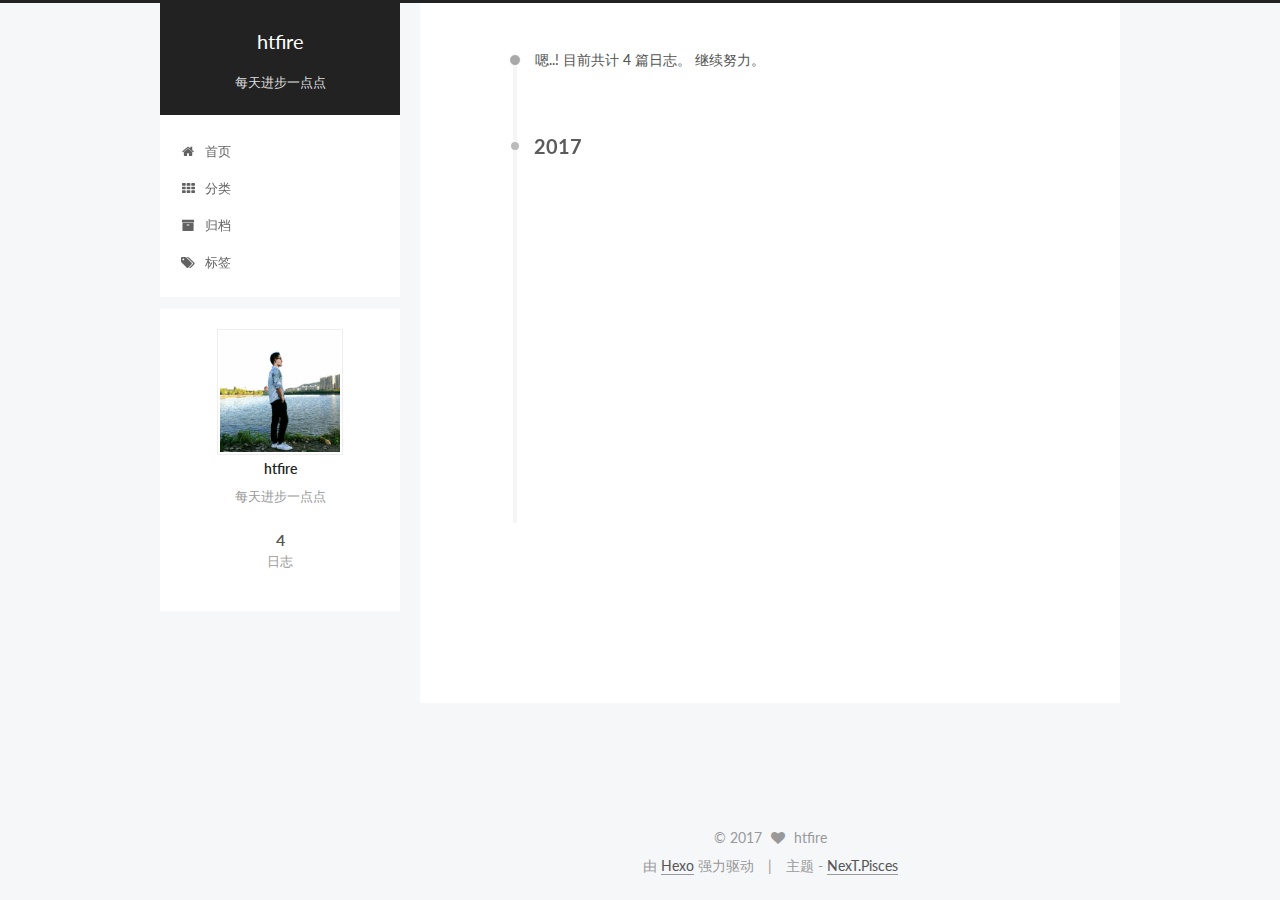
==== archives/index.html @ 4ba1c7fb "Site updated: 2017-11-03 13:14:16" ====
<!DOCTYPE html>



  


<html class="theme-next pisces use-motion" lang="zh-Hans">
<head>
  <meta charset="UTF-8"/>
<meta http-equiv="X-UA-Compatible" content="IE=edge" />
<meta name="viewport" content="width=device-width, initial-scale=1, maximum-scale=1"/>
<meta name="theme-color" content="#222">









<meta http-equiv="Cache-Control" content="no-transform" />
<meta http-equiv="Cache-Control" content="no-siteapp" />















  
  
  <link href="/lib/fancybox/source/jquery.fancybox.css?v=2.1.5" rel="stylesheet" type="text/css" />




  
  
  
  

  
    
    
  

  

  

  

  

  
    
    
    <link href="//fonts.googleapis.com/css?family=Lato:300,300italic,400,400italic,700,700italic&subset=latin,latin-ext" rel="stylesheet" type="text/css">
  






<link href="/lib/font-awesome/css/font-awesome.min.css?v=4.6.2" rel="stylesheet" type="text/css" />

<link href="/css/main.css?v=5.1.2" rel="stylesheet" type="text/css" />


  <meta name="keywords" content="htfire" />








  <link rel="shortcut icon" type="image/x-icon" href="/favicon.ico?v=5.1.2" />






<meta name="description" content="每天进步一点点">
<meta property="og:type" content="website">
<meta property="og:title" content="htfire">
<meta property="og:url" content="http://yoursite.com/archives/index.html">
<meta property="og:site_name" content="htfire">
<meta property="og:description" content="每天进步一点点">
<meta property="og:locale" content="zh-Hans">
<meta name="twitter:card" content="summary">
<meta name="twitter:title" content="htfire">
<meta name="twitter:description" content="每天进步一点点">



<script type="text/javascript" id="hexo.configurations">
  var NexT = window.NexT || {};
  var CONFIG = {
    root: '/',
    scheme: 'Pisces',
    sidebar: {"position":"left","display":"post","offset":12,"offset_float":12,"b2t":false,"scrollpercent":false,"onmobile":false},
    fancybox: true,
    tabs: true,
    motion: true,
    duoshuo: {
      userId: '0',
      author: '博主'
    },
    algolia: {
      applicationID: '',
      apiKey: '',
      indexName: '',
      hits: {"per_page":10},
      labels: {"input_placeholder":"Search for Posts","hits_empty":"We didn't find any results for the search: ${query}","hits_stats":"${hits} results found in ${time} ms"}
    }
  };
</script>



  <link rel="canonical" href="http://yoursite.com/archives/"/>





  <title>归档 | htfire</title>
  














</head>

<body itemscope itemtype="http://schema.org/WebPage" lang="zh-Hans">

  
  
    
  

  <div class="container sidebar-position-left  page-archive  ">
    <div class="headband"></div>

    <header id="header" class="header" itemscope itemtype="http://schema.org/WPHeader">
      <div class="header-inner"><div class="site-brand-wrapper">
  <div class="site-meta ">
    

    <div class="custom-logo-site-title">
      <a href="/"  class="brand" rel="start">
        <span class="logo-line-before"><i></i></span>
        <span class="site-title">htfire</span>
        <span class="logo-line-after"><i></i></span>
      </a>
    </div>
      
        <p class="site-subtitle">每天进步一点点</p>
      
  </div>

  <div class="site-nav-toggle">
    <button>
      <span class="btn-bar"></span>
      <span class="btn-bar"></span>
      <span class="btn-bar"></span>
    </button>
  </div>
</div>

<nav class="site-nav">
  

  
    <ul id="menu" class="menu">
      
        
        <li class="menu-item menu-item-home">
          <a href="/" rel="section">
            
              <i class="menu-item-icon fa fa-fw fa-home"></i> <br />
            
            首页
          </a>
        </li>
      
        
        <li class="menu-item menu-item-categories">
          <a href="/categories/" rel="section">
            
              <i class="menu-item-icon fa fa-fw fa-th"></i> <br />
            
            分类
          </a>
        </li>
      
        
        <li class="menu-item menu-item-archives">
          <a href="/archives/" rel="section">
            
              <i class="menu-item-icon fa fa-fw fa-archive"></i> <br />
            
            归档
          </a>
        </li>
      
        
        <li class="menu-item menu-item-tags">
          <a href="/tags/" rel="section">
            
              <i class="menu-item-icon fa fa-fw fa-tags"></i> <br />
            
            标签
          </a>
        </li>
      

      
    </ul>
  

  
</nav>



 </div>
    </header>

    <main id="main" class="main">
      <div class="main-inner">
        <div class="content-wrap">
          <div id="content" class="content">
            

  
  
  
  <div class="post-block archive">
    <div id="posts" class="posts-collapse">
      <span class="archive-move-on"></span>

      <span class="archive-page-counter">
        
        
        
          
        
        嗯..! 目前共计 4 篇日志。 继续努力。
      </span>

      

        
        
        

        
          
          <div class="collection-title">
            <h2 class="archive-year motion-element" id="archive-year-2017">2017</h2>
          </div>
        
        

        

  <article class="post post-type-normal" itemscope itemtype="http://schema.org/Article">
    <header class="post-header">

      <h2 class="post-title">
        
            <a class="post-title-link" href="/2017/11/03/new/" itemprop="url">
              
                <span itemprop="name">new</span>
              
            </a>
        
      </h2>

      <div class="post-meta">
        <time class="post-time" itemprop="dateCreated"
              datetime="2017-11-03T13:00:42+08:00"
              content="2017-11-03" >
          11-03
        </time>
      </div>

    </header>
  </article>



      

        
        
        

        
        

        

  <article class="post post-type-normal" itemscope itemtype="http://schema.org/Article">
    <header class="post-header">

      <h2 class="post-title">
        
            <a class="post-title-link" href="/2017/10/18/icomoon生成字体图标/" itemprop="url">
              
                <span itemprop="name">icomoon生成字体图标的方法</span>
              
            </a>
        
      </h2>

      <div class="post-meta">
        <time class="post-time" itemprop="dateCreated"
              datetime="2017-10-18T10:57:50+08:00"
              content="2017-10-18" >
          10-18
        </time>
      </div>

    </header>
  </article>



      

        
        
        

        
        

        

  <article class="post post-type-normal" itemscope itemtype="http://schema.org/Article">
    <header class="post-header">

      <h2 class="post-title">
        
            <a class="post-title-link" href="/2017/10/18/js原型&&闭包/" itemprop="url">
              
                <span itemprop="name">JS原型&&闭包</span>
              
            </a>
        
      </h2>

      <div class="post-meta">
        <time class="post-time" itemprop="dateCreated"
              datetime="2017-10-18T10:57:50+08:00"
              content="2017-10-18" >
          10-18
        </time>
      </div>

    </header>
  </article>



      

        
        
        

        
        

        

  <article class="post post-type-normal" itemscope itemtype="http://schema.org/Article">
    <header class="post-header">

      <h2 class="post-title">
        
            <a class="post-title-link" href="/2017/10/18/原生ajax&JSONP/" itemprop="url">
              
                <span itemprop="name">原生ajax & JSONP</span>
              
            </a>
        
      </h2>

      <div class="post-meta">
        <time class="post-time" itemprop="dateCreated"
              datetime="2017-10-18T10:57:50+08:00"
              content="2017-10-18" >
          10-18
        </time>
      </div>

    </header>
  </article>



      

    </div>
  </div>
  
  
  

  



          </div>
          


          

        </div>
        
          
  
  <div class="sidebar-toggle">
    <div class="sidebar-toggle-line-wrap">
      <span class="sidebar-toggle-line sidebar-toggle-line-first"></span>
      <span class="sidebar-toggle-line sidebar-toggle-line-middle"></span>
      <span class="sidebar-toggle-line sidebar-toggle-line-last"></span>
    </div>
  </div>

  <aside id="sidebar" class="sidebar">
    
    <div class="sidebar-inner">

      

      

      <section class="site-overview sidebar-panel sidebar-panel-active">
        <div class="site-author motion-element" itemprop="author" itemscope itemtype="http://schema.org/Person">
          <img class="site-author-image" itemprop="image"
               src="/images/avatar.png"
               alt="htfire" />
          <p class="site-author-name" itemprop="name">htfire</p>
           
              <p class="site-description motion-element" itemprop="description">每天进步一点点</p>
          
        </div>
        <nav class="site-state motion-element">

          
            <div class="site-state-item site-state-posts">
              <a href="/archives/">
                <span class="site-state-item-count">4</span>
                <span class="site-state-item-name">日志</span>
              </a>
            </div>
          

          

          

        </nav>

        

        <div class="links-of-author motion-element">
          
        </div>

        
        

        
        

        


      </section>

      

      

    </div>
  </aside>


        
      </div>
    </main>

    <footer id="footer" class="footer">
      <div class="footer-inner">
        <div class="copyright" >
  
  &copy; 
  <span itemprop="copyrightYear">2017</span>
  <span class="with-love">
    <i class="fa fa-heart"></i>
  </span>
  <span class="author" itemprop="copyrightHolder">htfire</span>
</div>


<div class="powered-by">
  由 <a class="theme-link" href="https://hexo.io">Hexo</a> 强力驱动
</div>

<div class="theme-info">
  主题 -
  <a class="theme-link" href="https://github.com/iissnan/hexo-theme-next">
    NexT.Pisces
  </a>
</div>


        

        
      </div>
    </footer>

    
      <div class="back-to-top">
        <i class="fa fa-arrow-up"></i>
        
      </div>
    

  </div>

  

<script type="text/javascript">
  if (Object.prototype.toString.call(window.Promise) !== '[object Function]') {
    window.Promise = null;
  }
</script>









  












  
  <script type="text/javascript" src="/lib/jquery/index.js?v=2.1.3"></script>

  
  <script type="text/javascript" src="/lib/fastclick/lib/fastclick.min.js?v=1.0.6"></script>

  
  <script type="text/javascript" src="/lib/jquery_lazyload/jquery.lazyload.js?v=1.9.7"></script>

  
  <script type="text/javascript" src="/lib/velocity/velocity.min.js?v=1.2.1"></script>

  
  <script type="text/javascript" src="/lib/velocity/velocity.ui.min.js?v=1.2.1"></script>

  
  <script type="text/javascript" src="/lib/fancybox/source/jquery.fancybox.pack.js?v=2.1.5"></script>


  


  <script type="text/javascript" src="/js/src/utils.js?v=5.1.2"></script>

  <script type="text/javascript" src="/js/src/motion.js?v=5.1.2"></script>



  
  


  <script type="text/javascript" src="/js/src/affix.js?v=5.1.2"></script>

  <script type="text/javascript" src="/js/src/schemes/pisces.js?v=5.1.2"></script>



  
  
    <script type="text/javascript" id="motion.page.archive">
      $('.archive-year').velocity('transition.slideLeftIn');
    </script>
  


  


  <script type="text/javascript" src="/js/src/bootstrap.js?v=5.1.2"></script>



  


  




	





  





  






  





  

  

  

  

  

  

</body>
</html>
---- css/main.css ----
/* normalize.css v3.0.2 | MIT License | git.io/normalize */
html {
  font-family: sans-serif; /* 1 */
  -ms-text-size-adjust: 100%; /* 2 */
  -webkit-text-size-adjust: 100%; /* 2 */
}
body {
  margin: 0;
}
article,
aside,
details,
figcaption,
figure,
footer,
header,
hgroup,
main,
menu,
nav,
section,
summary {
  display: block;
}
audio,
canvas,
progress,
video {
  display: inline-block; /* 1 */
  vertical-align: baseline; /* 2 */
}
audio:not([controls]) {
  display: none;
  height: 0;
}
[hidden],
template {
  display: none;
}
a {
  background-color: transparent;
}
a:active,
a:hover {
  outline: 0;
}
abbr[title] {
  border-bottom: 1px dotted;
}
b,
strong {
  font-weight: bold;
}
dfn {
  font-style: italic;
}
h1 {
  font-size: 2em;
  margin: 0.67em 0;
}
mark {
  background: #ff0;
  color: #000;
}
small {
  font-size: 80%;
}
sub,
sup {
  font-size: 75%;
  line-height: 0;
  position: relative;
  vertical-align: baseline;
}
sup {
  top: -0.5em;
}
sub {
  bottom: -0.25em;
}
img {
  border: 0;
}
svg:not(:root) {
  overflow: hidden;
}
figure {
  margin: 1em 40px;
}
hr {
  -moz-box-sizing: content-box;
  box-sizing: content-box;
  height: 0;
}
pre {
  overflow: auto;
}
code,
kbd,
pre,
samp {
  font-family: monospace, monospace;
  font-size: 1em;
}
button,
input,
optgroup,
select,
textarea {
  color: inherit; /* 1 */
  font: inherit; /* 2 */
  margin: 0; /* 3 */
}
button {
  overflow: visible;
}
button,
select {
  text-transform: none;
}
button,
html input[type="button"],
input[type="reset"],
input[type="submit"] {
  -webkit-appearance: button; /* 2 */
  cursor: pointer; /* 3 */
}
button[disabled],
html input[disabled] {
  cursor: default;
}
button::-moz-focus-inner,
input::-moz-focus-inner {
  border: 0;
  padding: 0;
}
input {
  line-height: normal;
}
input[type="checkbox"],
input[type="radio"] {
  box-sizing: border-box; /* 1 */
  padding: 0; /* 2 */
}
input[type="number"]::-webkit-inner-spin-button,
input[type="number"]::-webkit-outer-spin-button {
  height: auto;
}
input[type="search"] {
  -webkit-appearance: textfield; /* 1 */
  -moz-box-sizing: content-box;
  -webkit-box-sizing: content-box; /* 2 */
  box-sizing: content-box;
}
input[type="search"]::-webkit-search-cancel-button,
input[type="search"]::-webkit-search-decoration {
  -webkit-appearance: none;
}
fieldset {
  border: 1px solid #c0c0c0;
  margin: 0 2px;
  padding: 0.35em 0.625em 0.75em;
}
legend {
  border: 0; /* 1 */
  padding: 0; /* 2 */
}
textarea {
  overflow: auto;
}
optgroup {
  font-weight: bold;
}
table {
  border-collapse: collapse;
  border-spacing: 0;
}
td,
th {
  padding: 0;
}
::selection {
  background: #262a30;
  color: #fff;
}
body {
  position: relative;
  font-family: 'Lato', "PingFang SC", "Microsoft YaHei", sans-serif;
  font-size: 14px;
  line-height: 2;
  color: #555;
  background: #f5f7f9;
}
@media (max-width: 767px) {
  body {
    padding-right: 0 !important;
  }
}
@media (min-width: 768px) and (max-width: 991px) {
  body {
    padding-right: 0 !important;
  }
}
@media (min-width: 1600px) {
  body {
    font-size: 16px;
  }
}
h1,
h2,
h3,
h4,
h5,
h6 {
  margin: 0;
  padding: 0;
  font-weight: bold;
  line-height: 1.5;
  font-family: 'Lato', "PingFang SC", "Microsoft YaHei", sans-serif;
}
h2,
h3,
h4,
h5,
h6 {
  margin: 20px 0 15px;
}
h1 {
  font-size: 22px;
}
@media (max-width: 767px) {
  h1 {
    font-size: 18px;
  }
}
h2 {
  font-size: 20px;
}
@media (max-width: 767px) {
  h2 {
    font-size: 16px;
  }
}
h3 {
  font-size: 18px;
}
@media (max-width: 767px) {
  h3 {
    font-size: 14px;
  }
}
h4 {
  font-size: 16px;
}
@media (max-width: 767px) {
  h4 {
    font-size: 12px;
  }
}
h5 {
  font-size: 14px;
}
@media (max-width: 767px) {
  h5 {
    font-size: 10px;
  }
}
h6 {
  font-size: 12px;
}
@media (max-width: 767px) {
  h6 {
    font-size: 8px;
  }
}
p {
  margin: 0 0 20px 0;
}
a {
  color: #555;
  text-decoration: none;
  border-bottom: 1px solid #999;
  word-wrap: break-word;
}
a:hover {
  color: #222;
  border-bottom-color: #222;
}
blockquote {
  margin: 0;
  padding: 0;
}
img {
  display: block;
  margin: auto;
  max-width: 100%;
  height: auto;
}
hr {
  margin: 40px 0;
  height: 3px;
  border: none;
  background-color: #ddd;
  background-image: repeating-linear-gradient(-45deg, #fff, #fff 4px, transparent 4px, transparent 8px);
}
blockquote {
  padding: 0 15px;
  color: #666;
  border-left: 4px solid #ddd;
}
blockquote cite::before {
  content: "-";
  padding: 0 5px;
}
dt {
  font-weight: 700;
}
dd {
  margin: 0;
  padding: 0;
}
.text-left {
  text-align: left;
}
.text-center {
  text-align: center;
}
.text-right {
  text-align: right;
}
.text-justify {
  text-align: justify;
}
.text-nowrap {
  white-space: nowrap;
}
.text-lowercase {
  text-transform: lowercase;
}
.text-uppercase {
  text-transform: uppercase;
}
.text-capitalize {
  text-transform: capitalize;
}
.center-block {
  display: block;
  margin-left: auto;
  margin-right: auto;
}
.clearfix:before,
.clearfix:after {
  content: " ";
  display: table;
}
.clearfix:after {
  clear: both;
}
.pullquote {
  width: 45%;
}
.pullquote.left {
  float: left;
  margin-left: 5px;
  margin-right: 10px;
}
.pullquote.right {
  float: right;
  margin-left: 10px;
  margin-right: 5px;
}
.affix.affix.affix {
  position: fixed;
}
.translation {
  margin-top: -20px;
  font-size: 14px;
  color: #999;
}
.scrollbar-measure {
  width: 100px;
  height: 100px;
  overflow: scroll;
  position: absolute;
  top: -9999px;
}
.use-motion .motion-element {
  opacity: 0;
}
table {
  margin: 20px 0;
  width: 100%;
  border-collapse: collapse;
  border-spacing: 0;
  border: 1px solid #ddd;
  font-size: 14px;
  table-layout: fixed;
  word-wrap: break-all;
}
table>tbody>tr:nth-of-type(odd) {
  background-color: #f9f9f9;
}
table>tbody>tr:hover {
  background-color: #f5f5f5;
}
caption,
th,
td {
  padding: 8px;
  text-align: left;
  vertical-align: middle;
  font-weight: normal;
}
th,
td {
  border-bottom: 3px solid #ddd;
  border-right: 1px solid #eee;
}
th {
  padding-bottom: 10px;
  font-weight: 700;
}
td {
  border-bottom-width: 1px;
}
html,
body {
  height: 100%;
}
.container {
  position: relative;
  min-height: 100%;
}
.header-inner {
  margin: 0 auto;
  padding: 100px 0 70px;
  width: 700px;
}
@media (min-width: 1600px) {
  .container .header-inner {
    width: 900px;
  }
}
.main {
  padding-bottom: 150px;
}
.main-inner {
  margin: 0 auto;
  width: 700px;
}
@media (min-width: 1600px) {
  .container .main-inner {
    width: 900px;
  }
}
.footer {
  position: absolute;
  left: 0;
  bottom: 0;
  width: 100%;
  min-height: 50px;
}
.footer-inner {
  box-sizing: border-box;
  margin: 20px auto;
  width: 700px;
}
@media (min-width: 1600px) {
  .container .footer-inner {
    width: 900px;
  }
}
pre,
.highlight {
  overflow: auto;
  margin: 20px 0;
  padding: 0;
  font-size: 13px;
  color: #4d4d4c;
  background: #f7f7f7;
  line-height: 1.6;
}
pre,
code {
  font-family: consolas, Menlo, "PingFang SC", "Microsoft YaHei", monospace;
}
code {
  padding: 2px 4px;
  word-wrap: break-word;
  color: #555;
  background: #eee;
  border-radius: 3px;
  font-size: 13px;
}
pre code {
  padding: 0;
  color: #4d4d4c;
  background: none;
  text-shadow: none;
}
.highlight {
  border-radius: 1px;
}
.highlight pre {
  border: none;
  margin: 0;
  padding: 10px 0;
}
.highlight table {
  margin: 0;
  width: auto;
  border: none;
}
.highlight td {
  border: none;
  padding: 0;
}
.highlight figcaption {
  font-size: 1em;
  color: #4d4d4c;
  line-height: 1em;
  margin-bottom: 1em;
}
.highlight figcaption:before,
.highlight figcaption:after {
  content: " ";
  display: table;
}
.highlight figcaption:after {
  clear: both;
}
.highlight figcaption a {
  float: right;
  color: #4d4d4c;
}
.highlight figcaption a:hover {
  border-bottom-color: #4d4d4c;
}
.highlight .gutter pre {
  padding-left: 10px;
  padding-right: 10px;
  color: #869194;
  text-align: right;
  background-color: #eff2f3;
}
.highlight .code pre {
  width: 100%;
  padding-left: 10px;
  padding-right: 10px;
  background-color: #f7f7f7;
}
.highlight .line {
  height: 20px;
}
.gutter {
  -webkit-user-select: none;
  -moz-user-select: none;
  -ms-user-select: none;
  user-select: none;
}
.gist table {
  width: auto;
}
.gist table td {
  border: none;
}
pre .deletion {
  background: #fdd;
}
pre .addition {
  background: #dfd;
}
pre .meta {
  color: #8959a8;
}
pre .comment {
  color: #8e908c;
}
pre .variable,
pre .attribute,
pre .tag,
pre .regexp,
pre .ruby .constant,
pre .xml .tag .title,
pre .xml .pi,
pre .xml .doctype,
pre .html .doctype,
pre .css .id,
pre .css .class,
pre .css .pseudo {
  color: #c82829;
}
pre .number,
pre .preprocessor,
pre .built_in,
pre .literal,
pre .params,
pre .constant,
pre .command {
  color: #f5871f;
}
pre .ruby .class .title,
pre .css .rules .attribute,
pre .string,
pre .value,
pre .inheritance,
pre .header,
pre .ruby .symbol,
pre .xml .cdata,
pre .special,
pre .number,
pre .formula {
  color: #718c00;
}
pre .title,
pre .css .hexcolor {
  color: #3e999f;
}
pre .function,
pre .python .decorator,
pre .python .title,
pre .ruby .function .title,
pre .ruby .title .keyword,
pre .perl .sub,
pre .javascript .title,
pre .coffeescript .title {
  color: #4271ae;
}
pre .keyword,
pre .javascript .function {
  color: #8959a8;
}
.full-image.full-image.full-image {
  border: none;
  max-width: 100%;
  width: auto;
  margin: 20px auto;
}
@media (min-width: 992px) {
  .full-image.full-image.full-image {
    max-width: none;
    width: 118%;
    margin: 0 -9%;
  }
}
.blockquote-center,
.page-home .post-type-quote blockquote,
.page-post-detail .post-type-quote blockquote {
  position: relative;
  margin: 40px 0;
  padding: 0;
  border-left: none;
  text-align: center;
}
.blockquote-center::before,
.page-home .post-type-quote blockquote::before,
.page-post-detail .post-type-quote blockquote::before,
.blockquote-center::after,
.page-home .post-type-quote blockquote::after,
.page-post-detail .post-type-quote blockquote::after {
  position: absolute;
  content: ' ';
  display: block;
  width: 100%;
  height: 24px;
  opacity: 0.2;
  background-repeat: no-repeat;
  background-position: 0 -6px;
  background-size: 22px 22px;
}
.blockquote-center::before,
.page-home .post-type-quote blockquote::before,
.page-post-detail .post-type-quote blockquote::before {
  top: -20px;
  background-image: url("../images/quote-l.svg");
  border-top: 1px solid #ccc;
}
.blockquote-center::after,
.page-home .post-type-quote blockquote::after,
.page-post-detail .post-type-quote blockquote::after {
  bottom: -20px;
  background-image: url("../images/quote-r.svg");
  border-bottom: 1px solid #ccc;
  background-position: 100% 8px;
}
.blockquote-center p,
.page-home .post-type-quote blockquote p,
.page-post-detail .post-type-quote blockquote p,
.blockquote-center div,
.page-home .post-type-quote blockquote div,
.page-post-detail .post-type-quote blockquote div {
  text-align: center;
}
.post .post-body .group-picture img {
  box-sizing: border-box;
  padding: 0 3px;
  border: none;
}
.post .group-picture-row {
  overflow: hidden;
  margin-top: 6px;
}
.post .group-picture-row:first-child {
  margin-top: 0;
}
.post .group-picture-column {
  float: left;
}
.page-post-detail .post-body .group-picture-column {
  float: none;
  margin-top: 10px;
  width: auto !important;
}
.page-post-detail .post-body .group-picture-column img {
  margin: 0 auto;
}
.page-archive .group-picture-container {
  overflow: hidden;
}
.page-archive .group-picture-row {
  float: left;
}
.page-archive .group-picture-row:first-child {
  margin-top: 6px;
}
.page-archive .group-picture-column {
  max-width: 150px;
  max-height: 150px;
}
.post-body .note {
  position: relative;
  padding: 15px;
  margin-bottom: 20px;
  border: 1px solid #eee;
  border-left-width: 5px;
  border-radius: 3px;
}
.post-body .note h2,
.post-body .note h3,
.post-body .note h4,
.post-body .note h5,
.post-body .note h6 {
  margin-top: 0;
  margin-bottom: 0;
  border-bottom: initial;
  padding-top: 0 !important;
}
.post-body .note p:first-child,
.post-body .note ul:first-child,
.post-body .note ol:first-child,
.post-body .note table:first-child,
.post-body .note pre:first-child,
.post-body .note blockquote:first-child {
  margin-top: 0;
}
.post-body .note p:last-child,
.post-body .note ul:last-child,
.post-body .note ol:last-child,
.post-body .note table:last-child,
.post-body .note pre:last-child,
.post-body .note blockquote:last-child {
  margin-bottom: 0;
}
.post-body .note.default {
  border-left-color: #777;
}
.post-body .note.default h2,
.post-body .note.default h3,
.post-body .note.default h4,
.post-body .note.default h5,
.post-body .note.default h6 {
  color: #777;
}
.post-body .note.primary {
  border-left-color: #6f42c1;
}
.post-body .note.primary h2,
.post-body .note.primary h3,
.post-body .note.primary h4,
.post-body .note.primary h5,
.post-body .note.primary h6 {
  color: #6f42c1;
}
.post-body .note.info {
  border-left-color: #428bca;
}
.post-body .note.info h2,
.post-body .note.info h3,
.post-body .note.info h4,
.post-body .note.info h5,
.post-body .note.info h6 {
  color: #428bca;
}
.post-body .note.success {
  border-left-color: #5cb85c;
}
.post-body .note.success h2,
.post-body .note.success h3,
.post-body .note.success h4,
.post-body .note.success h5,
.post-body .note.success h6 {
  color: #5cb85c;
}
.post-body .note.warning {
  border-left-color: #f0ad4e;
}
.post-body .note.warning h2,
.post-body .note.warning h3,
.post-body .note.warning h4,
.post-body .note.warning h5,
.post-body .note.warning h6 {
  color: #f0ad4e;
}
.post-body .note.danger {
  border-left-color: #d9534f;
}
.post-body .note.danger h2,
.post-body .note.danger h3,
.post-body .note.danger h4,
.post-body .note.danger h5,
.post-body .note.danger h6 {
  color: #d9534f;
}
.post-body .label {
  display: inline;
  padding: 0 2px;
  white-space: nowrap;
}
.post-body .label.default {
  background-color: #f0f0f0;
}
.post-body .label.primary {
  background-color: #efe6f7;
}
.post-body .label.info {
  background-color: #e5f2f8;
}
.post-body .label.success {
  background-color: #e7f4e9;
}
.post-body .label.warning {
  background-color: #fcf6e1;
}
.post-body .label.danger {
  background-color: #fae8eb;
}
.post-body .tabs {
  position: relative;
  display: block;
  margin-bottom: 20px;
  padding-top: 10px;
}
.post-body .tabs ul.nav-tabs {
  margin: 0;
  padding: 0;
  display: flex;
  margin-bottom: -1px;
}
@media (max-width: 413px) {
  .post-body .tabs ul.nav-tabs {
    display: block;
    margin-bottom: 5px;
  }
}
.post-body .tabs ul.nav-tabs li.tab {
  list-style-type: none !important;
  margin: 0 0.25em 0 0;
  border-top: 3px solid transparent;
  border-left: 1px solid transparent;
  border-right: 1px solid transparent;
}
@media (max-width: 413px) {
  .post-body .tabs ul.nav-tabs li.tab {
    margin: initial;
    border-top: 1px solid transparent;
    border-left: 3px solid transparent;
    border-right: 1px solid transparent;
    border-bottom: 1px solid transparent;
  }
}
.post-body .tabs ul.nav-tabs li.tab a {
  outline: 0;
  border-bottom: initial;
  display: block;
  line-height: 1.8em;
  padding: 0.25em 0.75em;
  transition-duration: 0.2s;
  transition-timing-function: ease-out;
  transition-delay: 0s;
}
.post-body .tabs ul.nav-tabs li.tab a i {
  width: 1.285714285714286em;
}
.post-body .tabs ul.nav-tabs li.tab.active {
  border-top: 3px solid #fc6423;
  border-left: 1px solid #ddd;
  border-right: 1px solid #ddd;
  background-color: #fff;
}
@media (max-width: 413px) {
  .post-body .tabs ul.nav-tabs li.tab.active {
    border-top: 1px solid #ddd;
    border-left: 3px solid #fc6423;
    border-right: 1px solid #ddd;
    border-bottom: 1px solid #ddd;
  }
}
.post-body .tabs ul.nav-tabs li.tab.active a {
  cursor: default;
  color: #555;
}
.post-body .tabs .tab-content {
  background-color: #fff;
}
.post-body .tabs .tab-content .tab-pane {
  border: 1px solid #ddd;
  padding: 20px 20px 0 20px;
}
.post-body .tabs .tab-content .tab-pane:not(.active) {
  display: none !important;
}
.post-body .tabs .tab-content .tab-pane.active {
  display: block !important;
}
.btn {
  display: inline-block;
  padding: 0 20px;
  font-size: 14px;
  color: #fff;
  background: #222;
  border: 2px solid #555;
  text-decoration: none;
  border-radius: 0;
  transition-property: background-color;
  transition-duration: 0.2s;
  transition-timing-function: ease-in-out;
  transition-delay: 0s;
}
.btn:hover,
.post-button .btn:hover {
  border-color: #222;
  color: #fff;
  background: #222;
}
.btn-bar {
  display: block;
  width: 22px;
  height: 2px;
  background: #555;
  border-radius: 1px;
}
.btn-bar+.btn-bar {
  margin-top: 4px;
}
.pagination {
  margin: 120px 0 40px;
  text-align: center;
  border-top: 1px solid #eee;
}
.page-number-basic,
.pagination .prev,
.pagination .next,
.pagination .page-number,
.pagination .space {
  display: inline-block;
  position: relative;
  top: -1px;
  margin: 0 10px;
  padding: 0 10px;
  line-height: 30px;
}
@media (max-width: 767px) {
  .page-number-basic,
  .pagination .prev,
  .pagination .next,
  .pagination .page-number,
  .pagination .space {
    margin: 0 5px;
  }
}
.pagination .prev,
.pagination .next,
.pagination .page-number {
  border-bottom: 0;
  border-top: 1px solid #eee;
  transition-property: border-color;
  transition-duration: 0.2s;
  transition-timing-function: ease-in-out;
  transition-delay: 0s;
}
.pagination .prev:hover,
.pagination .next:hover,
.pagination .page-number:hover {
  border-top-color: #222;
}
.pagination .space {
  padding: 0;
  margin: 0;
}
.pagination .prev {
  margin-left: 0;
}
.pagination .next {
  margin-right: 0;
}
.pagination .page-number.current {
  color: #fff;
  background: #ccc;
  border-top-color: #ccc;
}
@media (max-width: 767px) {
  .pagination {
    border-top: none;
  }
  .pagination .prev,
  .pagination .next,
  .pagination .page-number {
    margin-bottom: 10px;
    border-top: 0;
    border-bottom: 1px solid #eee;
  }
  .pagination .prev:hover,
  .pagination .next:hover,
  .pagination .page-number:hover {
    border-bottom-color: #222;
  }
}
.comments {
  margin: 60px 20px 0;
}
.tag-cloud {
  text-align: center;
}
.tag-cloud a {
  display: inline-block;
  margin: 10px;
}
.back-to-top {
  box-sizing: border-box;
  position: fixed;
  bottom: -100px;
  right: 30px;
  z-index: 1050;
  padding: 0 6px;
  width: 24px;
  background: #222;
  font-size: 12px;
  opacity: 0.6;
  color: #fff;
  cursor: pointer;
  text-align: center;
  -webkit-transform: translateZ(0);
  transition-property: bottom;
  transition-duration: 0.2s;
  transition-timing-function: ease-in-out;
  transition-delay: 0s;
}
@media (min-width: 768px) and (max-width: 991px) {
  .back-to-top {
    display: none !important;
  }
}
@media (max-width: 767px) {
  .back-to-top {
    display: none !important;
  }
}
.back-to-top.back-to-top-on {
  bottom: 30px;
}
.header {
  background: transparent;
}
.header-inner {
  position: relative;
}
.headband {
  height: 3px;
  background: #222;
}
.site-meta {
  margin: 0;
  text-align: center;
}
@media (max-width: 767px) {
  .site-meta {
    text-align: center;
  }
}
.brand {
  position: relative;
  display: inline-block;
  padding: 0 40px;
  color: #fff;
  background: #222;
  border-bottom: none;
}
.brand:hover {
  color: #fff;
}
.logo {
  display: inline-block;
  margin-right: 5px;
  line-height: 36px;
  vertical-align: top;
}
.site-title {
  display: inline-block;
  vertical-align: top;
  line-height: 36px;
  font-size: 20px;
  font-weight: normal;
  font-family: 'Lato', "PingFang SC", "Microsoft YaHei", sans-serif;
}
.site-subtitle {
  margin-top: 10px;
  font-size: 13px;
  color: #ddd;
}
.use-motion .brand {
  opacity: 0;
}
.use-motion .logo,
.use-motion .site-title,
.use-motion .site-subtitle {
  opacity: 0;
  position: relative;
  top: -10px;
}
.site-nav-toggle {
  display: none;
  position: absolute;
  top: 10px;
  left: 10px;
}
@media (max-width: 767px) {
  .site-nav-toggle {
    display: block;
  }
}
.site-nav-toggle button {
  margin-top: 2px;
  padding: 9px 10px;
  background: transparent;
  border: none;
}
@media (max-width: 767px) {
  .site-nav {
    display: none;
    margin: 0 -10px;
    padding: 0 10px;
    clear: both;
    border-top: 1px solid #ddd;
  }
}
@media (min-width: 768px) and (max-width: 991px) {
  .site-nav {
    display: block !important;
  }
}
@media (min-width: 992px) {
  .site-nav {
    display: block !important;
  }
}
.menu {
  margin-top: 20px;
  padding-left: 0;
  text-align: center;
}
.menu .menu-item {
  display: inline-block;
  margin: 0 10px;
  list-style: none;
}
@media screen and (max-width: 767px) {
  .menu .menu-item {
    margin-top: 10px;
  }
}
.menu .menu-item a {
  display: block;
  font-size: 13px;
  line-height: inherit;
  border-bottom: 1px solid transparent;
  transition-property: border-color;
  transition-duration: 0.2s;
  transition-timing-function: ease-in-out;
  transition-delay: 0s;
}
.menu .menu-item a:hover,
.menu-item-active a {
  border-bottom-color: #222;
}
.menu .menu-item .fa {
  margin-right: 5px;
}
.use-motion .menu-item {
  opacity: 0;
}
.post-body {
  font-family: 'Lato', "PingFang SC", "Microsoft YaHei", sans-serif;
}
@media (max-width: 767px) {
  .post-body {
    word-break: break-word;
  }
}
.post-body .fancybox img {
  display: block !important;
  margin: 0 auto;
  cursor: pointer;
  cursor: zoom-in;
  cursor: -webkit-zoom-in;
}
.post-body .image-caption,
.post-body .figure .caption {
  margin: 10px auto 15px;
  text-align: center;
  font-size: 14px;
  color: #999;
  font-weight: bold;
  line-height: 1;
}
.post-sticky-flag {
  display: inline-block;
  font-size: 16px;
  -ms-transform: rotate(30deg);
  -webkit-transform: rotate(30deg);
  -moz-transform: rotate(30deg);
  -ms-transform: rotate(30deg);
  -o-transform: rotate(30deg);
  transform: rotate(30deg);
}
.posts-expand {
  padding-top: 40px;
}
@media (max-width: 767px) {
  .posts-expand {
    margin: 0 20px;
  }
  .post-body pre {
    padding: 10px;
  }
  .post-body pre .gutter pre {
    padding-right: 10px;
  }
  .post-body .highlight {
    margin-left: 0px;
    margin-right: 0px;
    padding: 0;
  }
  .post-body .highlight .gutter pre {
    padding-right: 10px;
  }
}
@media (min-width: 992px) {
  .posts-expand .post-body {
    text-align: justify;
  }
}
.posts-expand .post-body h2,
.posts-expand .post-body h3,
.posts-expand .post-body h4,
.posts-expand .post-body h5,
.posts-expand .post-body h6 {
  padding-top: 10px;
}
.posts-expand .post-body h2 .header-anchor,
.posts-expand .post-body h3 .header-anchor,
.posts-expand .post-body h4 .header-anchor,
.posts-expand .post-body h5 .header-anchor,
.posts-expand .post-body h6 .header-anchor {
  float: right;
  margin-left: 10px;
  color: #ccc;
  border-bottom-style: none;
  visibility: hidden;
}
.posts-expand .post-body h2 .header-anchor:hover,
.posts-expand .post-body h3 .header-anchor:hover,
.posts-expand .post-body h4 .header-anchor:hover,
.posts-expand .post-body h5 .header-anchor:hover,
.posts-expand .post-body h6 .header-anchor:hover {
  color: inherit;
}
.posts-expand .post-body h2:hover .header-anchor,
.posts-expand .post-body h3:hover .header-anchor,
.posts-expand .post-body h4:hover .header-anchor,
.posts-expand .post-body h5:hover .header-anchor,
.posts-expand .post-body h6:hover .header-anchor {
  visibility: visible;
}
.posts-expand .post-body ul li {
  list-style: circle;
}
.posts-expand .post-body img {
  box-sizing: border-box;
  margin: auto;
  padding: 3px;
  border: 1px solid #ddd;
}
.posts-expand .fancybox img {
  margin: 0 auto;
}
@media (max-width: 767px) {
  .posts-collapse {
    margin: 0 20px;
  }
  .posts-collapse .post-title,
  .posts-collapse .post-meta {
    display: block;
    width: auto;
    text-align: left;
  }
}
.posts-collapse {
  position: relative;
  z-index: 1010;
  margin-left: 55px;
}
.posts-collapse::after {
  content: " ";
  position: absolute;
  top: 20px;
  left: 0;
  margin-left: -2px;
  width: 4px;
  height: 100%;
  background: #f5f5f5;
  z-index: -1;
}
@media (max-width: 767px) {
  .posts-collapse {
    margin: 0 20px;
  }
}
.posts-collapse .collection-title {
  position: relative;
  margin: 60px 0;
}
.posts-collapse .collection-title h1,
.posts-collapse .collection-title h2 {
  margin-left: 20px;
}
.posts-collapse .collection-title small {
  color: #bbb;
  margin-left: 5px;
}
.posts-collapse .collection-title::before {
  content: " ";
  position: absolute;
  left: 0;
  top: 50%;
  margin-left: -4px;
  margin-top: -4px;
  width: 8px;
  height: 8px;
  background: #bbb;
  border-radius: 50%;
}
.posts-collapse .post {
  margin: 30px 0;
}
.posts-collapse .post-header {
  position: relative;
  transition-duration: 0.2s;
  transition-timing-function: ease-in-out;
  transition-delay: 0s;
  transition-property: border;
  border-bottom: 1px dashed #ccc;
}
.posts-collapse .post-header::before {
  content: " ";
  position: absolute;
  left: 0;
  top: 12px;
  width: 6px;
  height: 6px;
  margin-left: -4px;
  background: #bbb;
  border-radius: 50%;
  border: 1px solid #fff;
  transition-duration: 0.2s;
  transition-timing-function: ease-in-out;
  transition-delay: 0s;
  transition-property: background;
}
.posts-collapse .post-header:hover {
  border-bottom-color: #666;
}
.posts-collapse .post-header:hover::before {
  background: #222;
}
.posts-collapse .post-meta {
  position: absolute;
  font-size: 12px;
  left: 20px;
  top: 5px;
}
.posts-collapse .post-comments-count {
  display: none;
}
.posts-collapse .post-title {
  margin-left: 60px;
  font-size: 16px;
  font-weight: normal;
  line-height: inherit;
}
.posts-collapse .post-title::after {
  margin-left: 3px;
  opacity: 0.6;
}
.posts-collapse .post-title a {
  color: #666;
  border-bottom: none;
}
.page-home .post-type-quote .post-header,
.page-post-detail .post-type-quote .post-header,
.page-home .post-type-quote .post-tags,
.page-post-detail .post-type-quote .post-tags {
  display: none;
}
.posts-expand .post-title {
  font-size: 26px;
  text-align: center;
  word-break: break-word;
  font-weight: 400;
}
@media (max-width: 767px) {
  .posts-expand .post-title {
    font-size: 22px;
  }
}
.posts-expand .post-title-link {
  display: inline-block;
  position: relative;
  color: #555;
  border-bottom: none;
  line-height: 1.2;
  vertical-align: top;
}
.posts-expand .post-title-link::before {
  content: "";
  position: absolute;
  width: 100%;
  height: 2px;
  bottom: 0;
  left: 0;
  background-color: #000;
  visibility: hidden;
  -webkit-transform: scaleX(0);
  -moz-transform: scaleX(0);
  -ms-transform: scaleX(0);
  -o-transform: scaleX(0);
  transform: scaleX(0);
  transition-duration: 0.2s;
  transition-timing-function: ease-in-out;
  transition-delay: 0s;
}
.posts-expand .post-title-link:hover::before {
  visibility: visible;
  -webkit-transform: scaleX(1);
  -moz-transform: scaleX(1);
  -ms-transform: scaleX(1);
  -o-transform: scaleX(1);
  transform: scaleX(1);
}
.posts-expand .post-title-link .fa {
  font-size: 16px;
}
.posts-expand .post-meta {
  margin: 3px 0 60px 0;
  color: #999;
  font-family: 'Lato', "PingFang SC", "Microsoft YaHei", sans-serif;
  font-size: 12px;
  text-align: center;
}
.posts-expand .post-meta .post-category-list {
  display: inline-block;
  margin: 0;
  padding: 3px;
}
.posts-expand .post-meta .post-category-list-link {
  color: #999;
}
.posts-expand .post-meta .post-description {
  font-size: 14px;
  margin-top: 2px;
}
.post-wordcount {
  display: inline-block;
}
.post-meta-divider {
  margin: 0 0.5em;
}
.post-meta-item-icon {
  margin-right: 3px;
}
@media (min-width: 768px) and (max-width: 991px) {
  .post-meta-item-icon {
    display: inline-block;
  }
}
@media (max-width: 767px) {
  .post-meta-item-icon {
    display: inline-block;
  }
}
@media (min-width: 768px) and (max-width: 991px) {
  .post-meta-item-text {
    display: none;
  }
}
@media (max-width: 767px) {
  .post-meta-item-text {
    display: none;
  }
}
@media (max-width: 767px) {
  .posts-expand .post-comments-count {
    display: none;
  }
}
.post-button {
  margin-top: 50px;
}
.post-button .btn {
  color: #555;
  font-size: 14px;
  background: #fff;
  border-radius: 2px;
  line-height: 2;
  margin: 0 4px 8px 4px;
}
.post-button .fa-fw {
  width: 1.285714285714286em;
  text-align: left;
}
.posts-expand .post-tags {
  margin-top: 40px;
  text-align: center;
}
.posts-expand .post-tags a {
  display: inline-block;
  margin-right: 10px;
  font-size: 13px;
}
.post-nav {
  display: table;
  margin-top: 15px;
  width: 100%;
  border-top: 1px solid #eee;
}
.post-nav-divider {
  display: table-cell;
  width: 10%;
}
.post-nav-item {
  display: table-cell;
  padding: 10px 0 0 0;
  width: 45%;
  vertical-align: top;
}
.post-nav-item a {
  position: relative;
  display: block;
  line-height: 25px;
  font-size: 14px;
  color: #555;
  border-bottom: none;
}
.post-nav-item a:hover {
  color: #222;
  border-bottom: none;
}
.post-nav-item a:active {
  top: 2px;
}
.post-nav-item .fa {
  position: absolute;
  top: 8px;
  left: 0;
  font-size: 12px;
}
.post-nav-next a {
  padding-left: 15px;
}
.post-nav-prev {
  text-align: right;
}
.post-nav-prev a {
  padding-right: 15px;
}
.post-nav-prev .fa {
  right: 0;
  left: auto;
}
.posts-expand .post-eof {
  display: block;
  margin: 80px auto 60px;
  width: 8%;
  height: 1px;
  background: #ccc;
  text-align: center;
}
.post:last-child .post-eof.post-eof.post-eof {
  display: none;
}
.post-gallery {
  display: table;
  table-layout: fixed;
  width: 100%;
  border-collapse: separate;
}
.post-gallery-row {
  display: table-row;
}
.post-gallery .post-gallery-img {
  display: table-cell;
  text-align: center;
  vertical-align: middle;
  border: none;
}
.post-gallery .post-gallery-img img {
  max-width: 100%;
  max-height: 100%;
  border: none;
}
.fancybox-close,
.fancybox-close:hover {
  border: none;
}
.rtl.post-body p,
.rtl.post-body a,
.rtl.post-body h1,
.rtl.post-body h2,
.rtl.post-body h3,
.rtl.post-body h4,
.rtl.post-body h5,
.rtl.post-body h6,
.rtl.post-body li,
.rtl.post-body ul,
.rtl.post-body ol {
  direction: rtl;
  font-family: UKIJ Ekran;
}
.rtl.post-title {
  font-family: UKIJ Ekran;
}
.sidebar {
  position: fixed;
  right: 0;
  top: 0;
  bottom: 0;
  width: 0;
  z-index: 1040;
  box-shadow: inset 0 2px 6px #000;
  background: #222;
  -webkit-transform: translateZ(0);
}
.sidebar a {
  color: #999;
  border-bottom-color: #555;
}
.sidebar a:hover {
  color: #eee;
}
@media (min-width: 768px) and (max-width: 991px) {
  .sidebar {
    display: none !important;
  }
}
@media (max-width: 767px) {
  .sidebar {
    display: none !important;
  }
}
.sidebar-inner {
  position: relative;
  padding: 20px 10px;
  color: #999;
  text-align: center;
}
.sidebar-toggle {
  position: fixed;
  right: 30px;
  bottom: 45px;
  width: 14px;
  height: 14px;
  padding: 5px;
  background: #222;
  line-height: 0;
  z-index: 1050;
  cursor: pointer;
  -webkit-transform: translateZ(0);
}
@media (min-width: 768px) and (max-width: 991px) {
  .sidebar-toggle {
    display: none !important;
  }
}
@media (max-width: 767px) {
  .sidebar-toggle {
    display: none !important;
  }
}
.sidebar-toggle-line {
  position: relative;
  display: inline-block;
  vertical-align: top;
  height: 2px;
  width: 100%;
  background: #fff;
  margin-top: 3px;
}
.sidebar-toggle-line:first-child {
  margin-top: 0;
}
.site-author-image {
  display: block;
  margin: 0 auto;
  padding: 2px;
  max-width: 120px;
  height: auto;
  border: 1px solid #eee;
}
.site-author-name {
  margin: 0;
  text-align: center;
  color: #222;
  font-weight: 600;
}
.site-description {
  margin-top: 0;
  text-align: center;
  font-size: 13px;
  color: #999;
}
.site-state {
  overflow: hidden;
  line-height: 1.4;
  white-space: nowrap;
  text-align: center;
}
.site-state-item {
  display: inline-block;
  padding: 0 15px;
  border-left: 1px solid #eee;
}
.site-state-item:first-child {
  border-left: none;
}
.site-state-item a {
  border-bottom: none;
}
.site-state-item-count {
  display: block;
  text-align: center;
  color: inherit;
  font-weight: 600;
  font-size: 16px;
}
.site-state-item-name {
  font-size: 13px;
  color: #999;
}
.feed-link {
  margin-top: 20px;
}
.feed-link a {
  display: inline-block;
  padding: 0 15px;
  color: #fc6423;
  border: 1px solid #fc6423;
  border-radius: 4px;
}
.feed-link a i {
  color: #fc6423;
  font-size: 14px;
}
.feed-link a:hover {
  color: #fff;
  background: #fc6423;
}
.feed-link a:hover i {
  color: #fff;
}
.links-of-author {
  margin-top: 20px;
  display: flex;
  flex-wrap: wrap;
  justify-content: center;
}
.links-of-author a {
  display: inline-block;
  vertical-align: middle;
  margin-right: 10px;
  margin-bottom: 10px;
  border-bottom-color: #555;
  font-size: 13px;
}
.links-of-author a:before {
  display: inline-block;
  vertical-align: middle;
  margin-right: 3px;
  content: " ";
  width: 4px;
  height: 4px;
  border-radius: 50%;
  background: #6fff0e;
}
.links-of-blogroll {
  font-size: 13px;
}
.links-of-blogroll-title {
  margin-top: 20px;
  font-size: 14px;
  font-weight: 600;
}
.links-of-blogroll-list {
  margin: 0;
  padding: 0;
  list-style: none;
}
.links-of-blogroll-item {
  padding: 2px 10px;
}
.sidebar-nav {
  margin: 0 0 20px;
  padding-left: 0;
}
.sidebar-nav li {
  display: inline-block;
  cursor: pointer;
  border-bottom: 1px solid transparent;
  font-size: 14px;
  color: #555;
}
.sidebar-nav li:hover {
  color: #fc6423;
}
.page-post-detail .sidebar-nav-toc {
  padding: 0 5px;
}
.page-post-detail .sidebar-nav-overview {
  margin-left: 10px;
}
.sidebar-nav .sidebar-nav-active {
  color: #fc6423;
  border-bottom-color: #fc6423;
}
.sidebar-nav .sidebar-nav-active:hover {
  color: #fc6423;
}
.sidebar-panel {
  display: none;
}
.sidebar-panel-active {
  display: block;
}
.post-toc-empty {
  font-size: 14px;
  color: #666;
}
.post-toc-wrap {
  overflow: hidden;
}
.post-toc {
  overflow: auto;
}
.post-toc ol {
  margin: 0;
  padding: 0 2px 5px 10px;
  text-align: left;
  list-style: none;
  font-size: 14px;
}
.post-toc ol > ol {
  padding-left: 0;
}
.post-toc ol a {
  transition-duration: 0.2s;
  transition-timing-function: ease-in-out;
  transition-delay: 0s;
  transition-property: all;
  color: #666;
  border-bottom-color: #ccc;
}
.post-toc ol a:hover {
  color: #000;
  border-bottom-color: #000;
}
.post-toc .nav-item {
  overflow: hidden;
  text-overflow: ellipsis;
  white-space: nowrap;
  line-height: 1.8;
}
.post-toc .nav .nav-child {
  display: none;
}
.post-toc .nav .active > .nav-child {
  display: block;
}
.post-toc .nav .active-current > .nav-child {
  display: block;
}
.post-toc .nav .active-current > .nav-child > .nav-item {
  display: block;
}
.post-toc .nav .active > a {
  color: #fc6423;
  border-bottom-color: #fc6423;
}
.post-toc .nav .active-current > a {
  color: #fc6423;
}
.post-toc .nav .active-current > a:hover {
  color: #fc6423;
}
.footer {
  font-size: 14px;
  color: #999;
}
.footer img {
  border: none;
}
.footer-inner {
  text-align: center;
}
.with-love {
  display: inline-block;
  margin: 0 5px;
}
.powered-by,
.theme-info {
  display: inline-block;
}
.powered-by {
  margin-right: 10px;
}
.powered-by::after {
  content: "|";
  padding-left: 10px;
}
.cc-license {
  margin-top: 10px;
  text-align: center;
}
.cc-license .cc-opacity {
  opacity: 0.7;
  border-bottom: none;
}
.cc-license .cc-opacity:hover {
  opacity: 0.9;
}
.cc-license img {
  display: inline-block;
}
.theme-next #ds-thread #ds-reset {
  color: #555;
}
.theme-next #ds-thread #ds-reset .ds-replybox {
  margin-bottom: 30px;
}
.theme-next #ds-thread #ds-reset .ds-replybox .ds-avatar,
.theme-next #ds-reset .ds-avatar img {
  box-shadow: none;
}
.theme-next #ds-thread #ds-reset .ds-textarea-wrapper {
  border-color: #c7d4e1;
  background: none;
  border-top-right-radius: 3px;
  border-top-left-radius: 3px;
}
.theme-next #ds-thread #ds-reset .ds-textarea-wrapper textarea {
  height: 60px;
}
.theme-next #ds-reset .ds-rounded-top {
  border-radius: 0;
}
.theme-next #ds-thread #ds-reset .ds-post-toolbar {
  box-sizing: border-box;
  border: 1px solid #c7d4e1;
  background: #f6f8fa;
}
.theme-next #ds-thread #ds-reset .ds-post-options {
  height: 40px;
  border: none;
  background: none;
}
.theme-next #ds-thread #ds-reset .ds-toolbar-buttons {
  top: 11px;
}
.theme-next #ds-thread #ds-reset .ds-sync {
  top: 5px;
}
.theme-next #ds-thread #ds-reset .ds-post-button {
  top: 4px;
  right: 5px;
  width: 90px;
  height: 30px;
  border: 1px solid #c5ced7;
  border-radius: 3px;
  background-image: linear-gradient(#fbfbfc, #f5f7f9);
  color: #60676d;
}
.theme-next #ds-thread #ds-reset .ds-post-button:hover {
  background-position: 0 -30px;
  color: #60676d;
}
.theme-next #ds-thread #ds-reset .ds-comments-info {
  padding: 10px 0;
}
.theme-next #ds-thread #ds-reset .ds-sort {
  display: none;
}
.theme-next #ds-thread #ds-reset li.ds-tab a.ds-current {
  border: none;
  background: #f6f8fa;
  color: #60676d;
}
.theme-next #ds-thread #ds-reset li.ds-tab a.ds-current:hover {
  background-color: #e9f0f7;
  color: #60676d;
}
.theme-next #ds-thread #ds-reset li.ds-tab a {
  border-radius: 2px;
  padding: 5px;
}
.theme-next #ds-thread #ds-reset .ds-login-buttons p {
  color: #999;
  line-height: 36px;
}
.theme-next #ds-thread #ds-reset .ds-login-buttons .ds-service-list li {
  height: 28px;
}
.theme-next #ds-thread #ds-reset .ds-service-list a {
  background: none;
  padding: 5px;
  border: 1px solid;
  border-radius: 3px;
  text-align: center;
}
.theme-next #ds-thread #ds-reset .ds-service-list a:hover {
  color: #fff;
  background: #666;
}
.theme-next #ds-thread #ds-reset .ds-service-list .ds-weibo {
  color: #fc9b00;
  border-color: #fc9b00;
}
.theme-next #ds-thread #ds-reset .ds-service-list .ds-weibo:hover {
  background: #fc9b00;
}
.theme-next #ds-thread #ds-reset .ds-service-list .ds-qq {
  color: #60a3ec;
  border-color: #60a3ec;
}
.theme-next #ds-thread #ds-reset .ds-service-list .ds-qq:hover {
  background: #60a3ec;
}
.theme-next #ds-thread #ds-reset .ds-service-list .ds-renren {
  color: #2e7ac4;
  border-color: #2e7ac4;
}
.theme-next #ds-thread #ds-reset .ds-service-list .ds-renren:hover {
  background: #2e7ac4;
}
.theme-next #ds-thread #ds-reset .ds-service-list .ds-douban {
  color: #37994c;
  border-color: #37994c;
}
.theme-next #ds-thread #ds-reset .ds-service-list .ds-douban:hover {
  background: #37994c;
}
.theme-next #ds-thread #ds-reset .ds-service-list .ds-kaixin {
  color: #fef20d;
  border-color: #fef20d;
}
.theme-next #ds-thread #ds-reset .ds-service-list .ds-kaixin:hover {
  background: #fef20d;
}
.theme-next #ds-thread #ds-reset .ds-service-list .ds-netease {
  color: #f00;
  border-color: #f00;
}
.theme-next #ds-thread #ds-reset .ds-service-list .ds-netease:hover {
  background: #f00;
}
.theme-next #ds-thread #ds-reset .ds-service-list .ds-sohu {
  color: #ffcb05;
  border-color: #ffcb05;
}
.theme-next #ds-thread #ds-reset .ds-service-list .ds-sohu:hover {
  background: #ffcb05;
}
.theme-next #ds-thread #ds-reset .ds-service-list .ds-baidu {
  color: #2831e0;
  border-color: #2831e0;
}
.theme-next #ds-thread #ds-reset .ds-service-list .ds-baidu:hover {
  background: #2831e0;
}
.theme-next #ds-thread #ds-reset .ds-service-list .ds-google {
  color: #166bec;
  border-color: #166bec;
}
.theme-next #ds-thread #ds-reset .ds-service-list .ds-google:hover {
  background: #166bec;
}
.theme-next #ds-thread #ds-reset .ds-service-list .ds-weixin {
  color: #00ce0d;
  border-color: #00ce0d;
}
.theme-next #ds-thread #ds-reset .ds-service-list .ds-weixin:hover {
  background: #00ce0d;
}
.theme-next #ds-thread #ds-reset .ds-service-list .ds-more-services {
  border: none;
}
.theme-next #ds-thread #ds-reset .ds-service-list .ds-more-services:hover {
  background: none;
}
.theme-next #ds-reset .duoshuo-ua-admin {
  display: inline-block;
  color: #f00;
}
.theme-next #ds-reset .duoshuo-ua-platform,
.theme-next #ds-reset .duoshuo-ua-browser {
  color: #ccc;
}
.theme-next #ds-reset .duoshuo-ua-platform .fa,
.theme-next #ds-reset .duoshuo-ua-browser .fa {
  display: inline-block;
  margin-right: 3px;
}
.theme-next #ds-reset .duoshuo-ua-separator {
  display: inline-block;
  margin-left: 5px;
}
.theme-next .this_ua {
  background-color: #ccc !important;
  border-radius: 4px;
  padding: 0 5px !important;
  margin: 1px 1px !important;
  border: 1px solid #bbb !important;
  color: #fff;
  display: inline-block !important;
}
.theme-next .this_ua.admin {
  background-color: #d9534f !important;
  border-color: #d9534f !important;
}
.theme-next .this_ua.platform.iOS,
.theme-next .this_ua.platform.Mac,
.theme-next .this_ua.platform.Windows {
  background-color: #39b3d7 !important;
  border-color: #46b8da !important;
}
.theme-next .this_ua.platform.Linux {
  background-color: #3a3a3a !important;
  border-color: #1f1f1f !important;
}
.theme-next .this_ua.platform.Android {
  background-color: #00c47d !important;
  border-color: #01b171 !important;
}
.theme-next .this_ua.browser.Mobile,
.theme-next .this_ua.browser.Chrome {
  background-color: #5cb85c !important;
  border-color: #4cae4c !important;
}
.theme-next .this_ua.browser.Firefox {
  background-color: #f0ad4e !important;
  border-color: #eea236 !important;
}
.theme-next .this_ua.browser.Maxthon,
.theme-next .this_ua.browser.IE {
  background-color: #428bca !important;
  border-color: #357ebd !important;
}
.theme-next .this_ua.browser.baidu,
.theme-next .this_ua.browser.UCBrowser,
.theme-next .this_ua.browser.Opera {
  background-color: #d9534f !important;
  border-color: #d43f3a !important;
}
.theme-next .this_ua.browser.Android,
.theme-next .this_ua.browser.QQBrowser {
  background-color: #78ace9 !important;
  border-color: #4cae4c !important;
}
.post-spread {
  margin-top: 20px;
  text-align: center;
}
.jiathis_style {
  display: inline-block;
}
.jiathis_style a {
  border: none;
}
.fa {
  font-family: FontAwesome !important;
}
.post-spread {
  margin-top: 20px;
  text-align: center;
}
.bdshare-slide-button-box a {
  border: none;
}
.bdsharebuttonbox {
  display: inline-block;
}
.bdsharebuttonbox a {
  border: none;
}
.local-search-pop-overlay {
  position: fixed;
  width: 100%;
  height: 100%;
  top: 0;
  left: 0;
  z-index: 2080;
  background-color: rgba(0,0,0,0.3);
}
.local-search-popup {
  display: none;
  position: fixed;
  top: 10%;
  left: 50%;
  margin-left: -350px;
  width: 700px;
  height: 80%;
  padding: 0;
  background: #fff;
  color: #333;
  z-index: 9999;
  border-radius: 5px;
}
@media (max-width: 767px) {
  .local-search-popup {
    padding: 0;
    top: 0;
    left: 0;
    margin: 0;
    width: 100%;
    height: 100%;
    border-radius: 0;
  }
}
.local-search-popup ul.search-result-list {
  padding: 0;
  margin: 0 5px;
}
.local-search-popup p.search-result {
  border-bottom: 1px dashed #ccc;
  padding: 5px 0;
}
.local-search-popup a.search-result-title {
  font-weight: bold;
  font-size: 16px;
}
.local-search-popup .search-keyword {
  border-bottom: 1px dashed #f00;
  font-weight: bold;
  color: #f00;
}
.local-search-popup .local-search-header {
  padding: 5px;
  height: 36px;
  background: #f5f5f5;
  border-top-left-radius: 5px;
  border-top-right-radius: 5px;
}
.local-search-popup #local-search-result {
  overflow: auto;
  position: relative;
  padding: 5px 25px;
  height: calc(100% - 55px);
}
.local-search-popup .local-search-input-wrapper {
  display: inline-block;
  width: calc(100% - 90px);
  height: 36px;
  line-height: 36px;
  padding: 0 5px;
}
.local-search-popup .local-search-input-wrapper input {
  padding: 8px 0;
  height: 20px;
  display: block;
  width: 100%;
  outline: none;
  border: none;
  background: transparent;
  vertical-align: middle;
}
.local-search-popup .search-icon,
.local-search-popup .popup-btn-close {
  display: inline-block;
  font-size: 18px;
  color: #999;
  height: 36px;
  width: 18px;
  padding-left: 10px;
  padding-right: 10px;
}
.local-search-popup .search-icon {
  float: left;
}
.local-search-popup .popup-btn-close {
  border-left: 1px solid #eee;
  float: right;
  cursor: pointer;
}
.local-search-popup #no-result {
  position: absolute;
  left: 50%;
  top: 50%;
  -webkit-transform: translate(-50%, -50%);
  -webkit-transform: translate(-50%, -50%);
  -moz-transform: translate(-50%, -50%);
  -ms-transform: translate(-50%, -50%);
  -o-transform: translate(-50%, -50%);
  transform: translate(-50%, -50%);
  color: #ccc;
}
@media (min-width: 768px) and (max-width: 991px) {
  .busuanzi-count {
    width: auto;
  }
}
@media (max-width: 767px) {
  .busuanzi-count {
    width: auto;
  }
}
.site-uv,
.site-pv,
.page-pv {
  display: inline-block;
}
.site-uv .busuanzi-value,
.site-pv .busuanzi-value,
.page-pv .busuanzi-value {
  margin: 0 5px;
}
.site-uv {
  margin-right: 10px;
}
.site-uv::after {
  content: "|";
  padding-left: 10px;
}
.use-motion .post {
  opacity: 0;
}
.page-archive .archive-page-counter {
  position: relative;
  top: 3px;
  left: 20px;
}
@media (max-width: 767px) {
  .page-archive .archive-page-counter {
    top: 5px;
  }
}
.page-archive .posts-collapse .archive-move-on {
  position: absolute;
  top: 11px;
  left: 0;
  margin-left: -6px;
  width: 10px;
  height: 10px;
  opacity: 0.5;
  background: #555;
  border: 1px solid #fff;
  border-radius: 50%;
}
.category-all-page .category-all-title {
  text-align: center;
}
.category-all-page .category-all {
  margin-top: 20px;
}
.category-all-page .category-list {
  margin: 0;
  padding: 0;
  list-style: none;
}
.category-all-page .category-list-item {
  margin: 5px 10px;
}
.category-all-page .category-list-count {
  color: #bbb;
}
.category-all-page .category-list-count:before {
  display: inline;
  content: " (";
}
.category-all-page .category-list-count:after {
  display: inline;
  content: ") ";
}
.category-all-page .category-list-child {
  padding-left: 10px;
}
#schedule ul#event-list {
  padding-left: 30px;
}
#schedule ul#event-list hr {
  margin: 20px 0 45px 0 !important;
  background: #222;
}
#schedule ul#event-list hr:after {
  display: inline-block;
  content: 'NOW';
  background: #222;
  color: #fff;
  font-weight: bold;
  text-align: right;
  padding: 0 5px;
}
#schedule ul#event-list li.event {
  margin: 20px 0px;
  background: #f9f9f9;
  padding-left: 10px;
  min-height: 40px;
}
#schedule ul#event-list li.event h2.event-summary {
  margin: 0;
  padding-bottom: 3px;
}
#schedule ul#event-list li.event h2.event-summary:before {
  display: inline-block;
  font-family: FontAwesome;
  font-size: 8px;
  content: '\f111';
  vertical-align: middle;
  margin-right: 25px;
  color: #bbb;
}
#schedule ul#event-list li.event span.event-relative-time {
  display: inline-block;
  font-size: 12px;
  font-weight: 400;
  padding-left: 12px;
  color: #bbb;
}
#schedule ul#event-list li.event span.event-details {
  display: block;
  color: #bbb;
  margin-left: 56px;
  padding-top: 3px;
  padding-bottom: 6px;
  text-indent: -24px;
  line-height: 18px;
}
#schedule ul#event-list li.event span.event-details:before {
  text-indent: 0;
  display: inline-block;
  width: 14px;
  font-family: FontAwesome;
  text-align: center;
  margin-right: 9px;
  color: #bbb;
}
#schedule ul#event-list li.event span.event-details.event-location:before {
  content: '\f041';
}
#schedule ul#event-list li.event span.event-details.event-duration:before {
  content: '\f017';
}
#schedule ul#event-list li.event-past {
  background: #fcfcfc;
}
#schedule ul#event-list li.event-past > * {
  opacity: 0.6;
}
#schedule ul#event-list li.event-past h2.event-summary {
  color: #bbb;
}
#schedule ul#event-list li.event-past h2.event-summary:before {
  color: #dfdfdf;
}
#schedule ul#event-list li.event-now {
  background: #222;
  color: #fff;
  padding: 15px 0 15px 10px;
}
#schedule ul#event-list li.event-now h2.event-summary:before {
  -webkit-transform: scale(1.2);
  -moz-transform: scale(1.2);
  -ms-transform: scale(1.2);
  -o-transform: scale(1.2);
  transform: scale(1.2);
  color: #fff;
  animation: dot-flash 1s alternate infinite ease-in-out;
}
#schedule ul#event-list li.event-now * {
  color: #fff !important;
}
@-moz-keyframes dot-flash {
  from {
    opacity: 1;
    -webkit-transform: scale(1.1);
    -moz-transform: scale(1.1);
    -ms-transform: scale(1.1);
    -o-transform: scale(1.1);
    transform: scale(1.1);
  }
  to {
    opacity: 0;
    -webkit-transform: scale(1);
    -moz-transform: scale(1);
    -ms-transform: scale(1);
    -o-transform: scale(1);
    transform: scale(1);
  }
}
@-webkit-keyframes dot-flash {
  from {
    opacity: 1;
    -webkit-transform: scale(1.1);
    -moz-transform: scale(1.1);
    -ms-transform: scale(1.1);
    -o-transform: scale(1.1);
    transform: scale(1.1);
  }
  to {
    opacity: 0;
    -webkit-transform: scale(1);
    -moz-transform: scale(1);
    -ms-transform: scale(1);
    -o-transform: scale(1);
    transform: scale(1);
  }
}
@-o-keyframes dot-flash {
  from {
    opacity: 1;
    -webkit-transform: scale(1.1);
    -moz-transform: scale(1.1);
    -ms-transform: scale(1.1);
    -o-transform: scale(1.1);
    transform: scale(1.1);
  }
  to {
    opacity: 0;
    -webkit-transform: scale(1);
    -moz-transform: scale(1);
    -ms-transform: scale(1);
    -o-transform: scale(1);
    transform: scale(1);
  }
}
@keyframes dot-flash {
  from {
    opacity: 1;
    -webkit-transform: scale(1.1);
    -moz-transform: scale(1.1);
    -ms-transform: scale(1.1);
    -o-transform: scale(1.1);
    transform: scale(1.1);
  }
  to {
    opacity: 0;
    -webkit-transform: scale(1);
    -moz-transform: scale(1);
    -ms-transform: scale(1);
    -o-transform: scale(1);
    transform: scale(1);
  }
}
.page-post-detail .sidebar-toggle-line {
  background: #fc6423;
}
.page-post-detail .comments {
  overflow: hidden;
}
.header {
  position: relative;
  margin: 0 auto;
  width: 960px;
}
@media (min-width: 768px) and (max-width: 991px) {
  .header {
    width: auto;
  }
}
@media (max-width: 767px) {
  .header {
    width: auto;
  }
}
.header-inner {
  position: absolute;
  top: 0;
  overflow: hidden;
  padding: 0;
  width: 240px;
  background: #fff;
  box-shadow: initial;
  border-radius: initial;
}
@media (min-width: 1600px) {
  .container .header-inner {
    width: 240px;
  }
}
@media (min-width: 768px) and (max-width: 991px) {
  .header-inner {
    position: relative;
    width: auto;
    border-radius: initial;
  }
}
@media (max-width: 767px) {
  .header-inner {
    position: relative;
    width: auto;
    border-radius: initial;
  }
}
.main:before,
.main:after {
  content: " ";
  display: table;
}
.main:after {
  clear: both;
}
@media (min-width: 768px) and (max-width: 991px) {
  .main {
    padding-bottom: 100px;
  }
}
@media (max-width: 767px) {
  .main {
    padding-bottom: 100px;
  }
}
.container .main-inner {
  width: 960px;
}
@media (min-width: 768px) and (max-width: 991px) {
  .container .main-inner {
    width: auto;
  }
}
@media (max-width: 767px) {
  .container .main-inner {
    width: auto;
  }
}
.content-wrap {
  float: right;
  box-sizing: border-box;
  padding: 40px;
  width: 700px;
  background: #fff;
  min-height: 700px;
  box-shadow: initial;
  border-radius: initial;
}
@media (min-width: 768px) and (max-width: 991px) {
  .content-wrap {
    width: 100%;
    padding: 20px;
    border-radius: initial;
  }
}
@media (max-width: 767px) {
  .content-wrap {
    width: 100%;
    padding: 20px;
    min-height: auto;
    border-radius: initial;
  }
}
.sidebar {
  position: static;
  float: left;
  margin-top: 300px;
  width: 240px;
  background: #f5f7f9;
  box-shadow: none;
}
@media (min-width: 768px) and (max-width: 991px) {
  .sidebar {
    display: none;
  }
}
@media (max-width: 767px) {
  .sidebar {
    display: none;
  }
}
.sidebar-toggle {
  display: none;
}
.footer-inner {
  width: 960px;
  padding-left: 260px;
}
@media (min-width: 768px) and (max-width: 991px) {
  .footer-inner {
    width: auto;
    padding-left: 0 !important;
    padding-right: 0 !important;
  }
}
@media (max-width: 767px) {
  .footer-inner {
    width: auto;
    padding-left: 0 !important;
    padding-right: 0 !important;
  }
}
.sidebar-position-right .header-inner {
  right: 0;
}
.sidebar-position-right .content-wrap {
  float: left;
}
.sidebar-position-right .sidebar {
  float: right;
}
.sidebar-position-right .footer-inner {
  padding-left: 0;
  padding-right: 260px;
}
.site-brand-wrapper {
  position: relative;
}
.site-meta {
  padding: 20px 0;
  color: #fff;
  background: #222;
}
@media (min-width: 768px) and (max-width: 991px) {
  .site-meta {
    box-shadow: 0 0 16px rgba(0,0,0,0.5);
  }
}
@media (max-width: 767px) {
  .site-meta {
    box-shadow: 0 0 16px rgba(0,0,0,0.5);
  }
}
.brand {
  padding: 0;
  background: none;
}
.brand:hover {
  color: #fff;
}
.site-subtitle {
  margin: 10px 10px 0;
  font-weight: initial;
}
.site-search form {
  display: none;
}
.site-nav {
  border-top: none;
}
@media (min-width: 768px) and (max-width: 991px) {
  .site-nav {
    display: none !important;
  }
}
@media (min-width: 768px) and (max-width: 991px) {
  .site-nav-on {
    display: block !important;
  }
}
.menu .menu-item {
  display: block;
  margin: 0;
}
.menu .menu-item a {
  position: relative;
  box-sizing: border-box;
  padding: 5px 20px;
  text-align: left;
  line-height: inherit;
  transition-property: background-color;
  transition-duration: 0.2s;
  transition-timing-function: ease-in-out;
  transition-delay: 0s;
}
.menu .menu-item a:hover,
.menu-item-active a {
  background: #f9f9f9;
  border-bottom-color: #fff;
}
.menu .menu-item br {
  display: none;
}
.menu-item-active a:after {
  content: " ";
  position: absolute;
  top: 50%;
  margin-top: -3px;
  right: 15px;
  width: 6px;
  height: 6px;
  border-radius: 50%;
  background-color: #bbb;
}
.btn-bar {
  background-color: #fff;
}
.site-nav-toggle {
  left: 20px;
  top: 50%;
  -webkit-transform: translateY(-50%);
  -webkit-transform: translateY(-50%);
  -moz-transform: translateY(-50%);
  -ms-transform: translateY(-50%);
  -o-transform: translateY(-50%);
  transform: translateY(-50%);
}
@media (min-width: 768px) and (max-width: 991px) {
  .site-nav-toggle {
    display: block;
  }
}
.use-motion .sidebar .motion-element {
  opacity: 1;
}
.sidebar {
  display: none;
  right: auto;
  bottom: auto;
  -webkit-transform: none;
}
.sidebar-inner {
  box-sizing: border-box;
  width: 240px;
  color: #555;
  background: #fff;
  box-shadow: initial;
  border-radius: initial;
}
.sidebar-inner.affix {
  position: fixed;
  top: 12px;
}
.site-overview {
  margin: 0 2px;
  text-align: left;
}
.site-author:before,
.site-author:after {
  content: " ";
  display: table;
}
.site-author:after {
  clear: both;
}
.sidebar a {
  color: #555;
}
.sidebar a:hover {
  color: #222;
}
.links-of-author-item a:before {
  display: none;
}
.links-of-author-item a {
  border-bottom: none;
  text-decoration: underline;
}
.feed-link {
  border-top: 1px dotted #ccc;
  border-bottom: 1px dotted #ccc;
  text-align: center;
}
.feed-link a {
  display: block;
  color: #fc6423;
  border: none;
}
.feed-link a:hover {
  background: none;
  color: #e34603;
}
.feed-link a:hover i {
  color: #e34603;
}
.links-of-author:before,
.links-of-author:after {
  content: " ";
  display: table;
}
.links-of-author:after {
  clear: both;
}
.links-of-author-item {
  margin: 5px 0 0;
  width: 50%;
}
.links-of-author-item a {
  box-sizing: border-box;
  display: inline-block;
  margin-right: 0;
  margin-bottom: 0;
  padding: 0 5px;
  overflow: hidden;
  white-space: nowrap;
  text-overflow: ellipsis;
}
.links-of-author-item a {
  display: block;
  text-decoration: none;
}
.links-of-author-item a:hover {
  border-radius: 4px;
  background: #eee;
}
.links-of-author-item .fa {
  margin-right: 2px;
  font-size: 16px;
}
.links-of-author-item .fa-globe {
  font-size: 15px;
}
.links-of-blogroll {
  margin-top: 20px;
  padding: 3px 0 0;
  border-top: 1px dotted #ccc;
}
.links-of-blogroll-title {
  margin-top: 0;
}
.links-of-blogroll-item {
  padding: 0;
}
.links-of-blogroll-inline:before,
.links-of-blogroll-inline:after {
  content: " ";
  display: table;
}
.links-of-blogroll-inline:after {
  clear: both;
}
.links-of-blogroll-inline .links-of-blogroll-item {
  margin: 5px 0 0;
  width: 50%;
}
.links-of-blogroll-inline .links-of-blogroll-item a {
  box-sizing: border-box;
  display: inline-block;
  margin-right: 0;
  margin-bottom: 0;
  padding: 0 5px;
  overflow: hidden;
  white-space: nowrap;
  text-overflow: ellipsis;
}
@media (max-width: 767px) {
  .post-body {
    text-align: justify;
  }
}
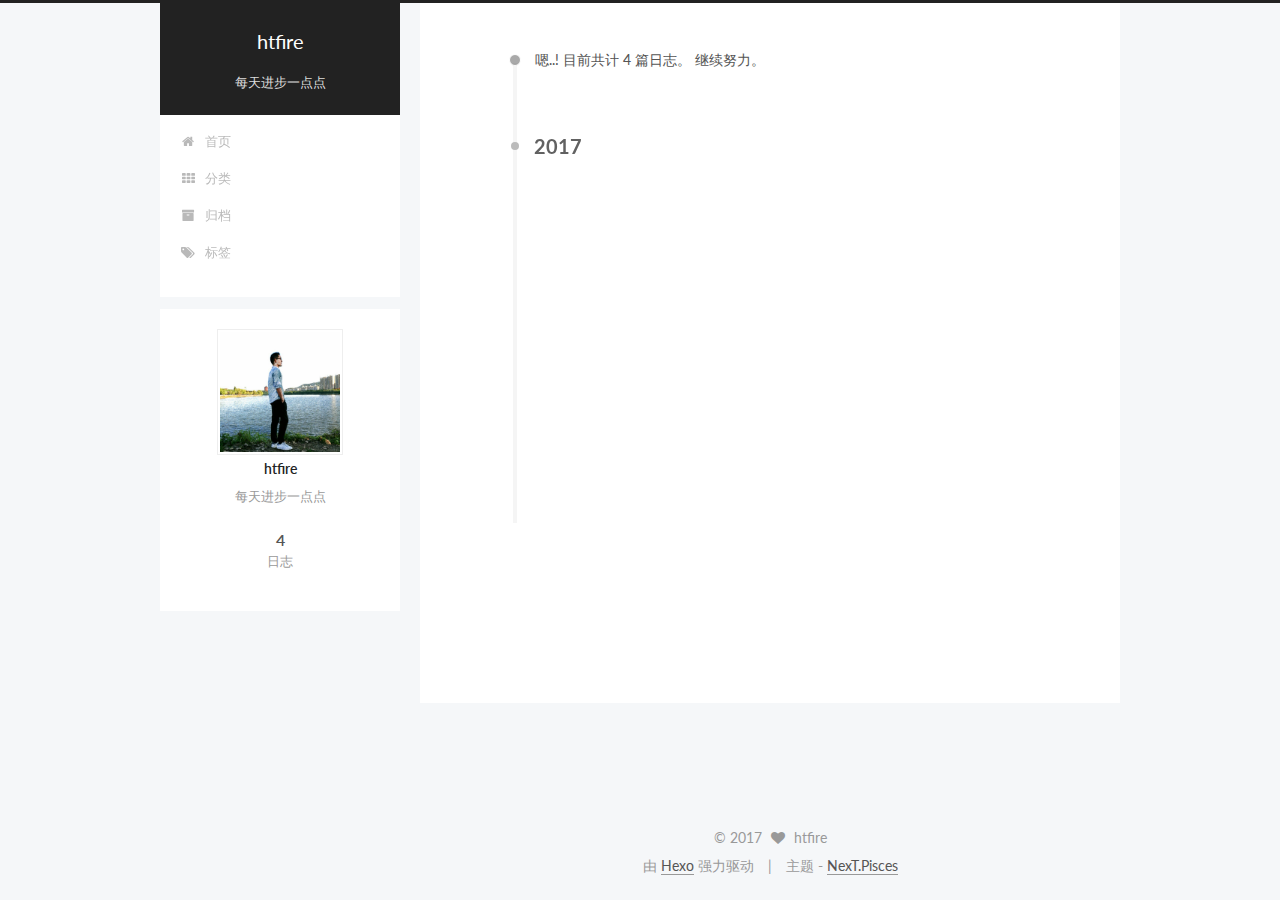
==== commit 53d901bf: "Site updated: 2017-11-06 10:38:09" ====
--- a/archives/index.html
+++ b/archives/index.html
@@ -331,9 +331,9 @@
 
       <h2 class="post-title">
         
-            <a class="post-title-link" href="/2017/10/18/icomoon生成字体图标/" itemprop="url">
-              
-                <span itemprop="name">icomoon生成字体图标的方法</span>
+            <a class="post-title-link" href="/2017/10/18/js原型&&闭包/" itemprop="url">
+              
+                <span itemprop="name">JS原型&&闭包</span>
               
             </a>
         
@@ -368,9 +368,9 @@
 
       <h2 class="post-title">
         
-            <a class="post-title-link" href="/2017/10/18/js原型&&闭包/" itemprop="url">
-              
-                <span itemprop="name">JS原型&&闭包</span>
+            <a class="post-title-link" href="/2017/10/18/icomoon生成字体图标/" itemprop="url">
+              
+                <span itemprop="name">icomoon生成字体图标的方法</span>
               
             </a>
         
--- a/css/main.css
+++ b/css/main.css
@@ -1808,7 +1808,7 @@
   width: 4px;
   height: 4px;
   border-radius: 50%;
-  background: #6fff0e;
+  background: #822e90;
 }
 .links-of-blogroll {
   font-size: 13px;
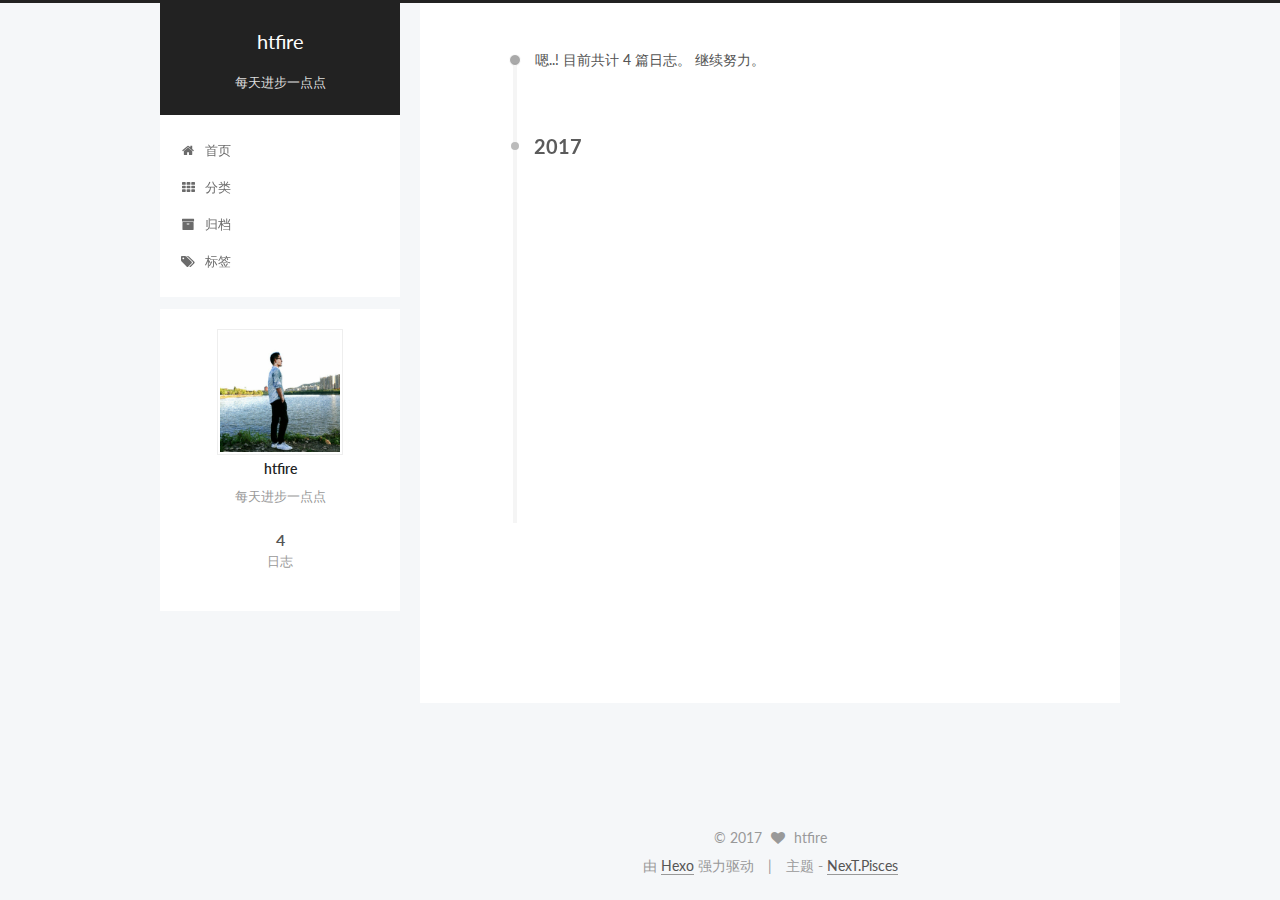
==== commit 4374b143: "Site updated: 2017-11-13 14:10:38" ====
--- a/archives/index.html
+++ b/archives/index.html
@@ -296,7 +296,7 @@
         
             <a class="post-title-link" href="/2017/11/03/new/" itemprop="url">
               
-                <span itemprop="name">new</span>
+                <span itemprop="name">未命名</span>
               
             </a>
         
@@ -331,9 +331,9 @@
 
       <h2 class="post-title">
         
-            <a class="post-title-link" href="/2017/10/18/js原型&&闭包/" itemprop="url">
-              
-                <span itemprop="name">JS原型&&闭包</span>
+            <a class="post-title-link" href="/2017/10/18/icomoon生成字体图标/" itemprop="url">
+              
+                <span itemprop="name">icomoon生成字体图标的方法</span>
               
             </a>
         
@@ -368,9 +368,9 @@
 
       <h2 class="post-title">
         
-            <a class="post-title-link" href="/2017/10/18/icomoon生成字体图标/" itemprop="url">
-              
-                <span itemprop="name">icomoon生成字体图标的方法</span>
+            <a class="post-title-link" href="/2017/10/18/js原型&&闭包/" itemprop="url">
+              
+                <span itemprop="name">JS原型&&闭包</span>
               
             </a>
         
--- a/css/main.css
+++ b/css/main.css
@@ -1808,7 +1808,7 @@
   width: 4px;
   height: 4px;
   border-radius: 50%;
-  background: #822e90;
+  background: #397fff;
 }
 .links-of-blogroll {
   font-size: 13px;
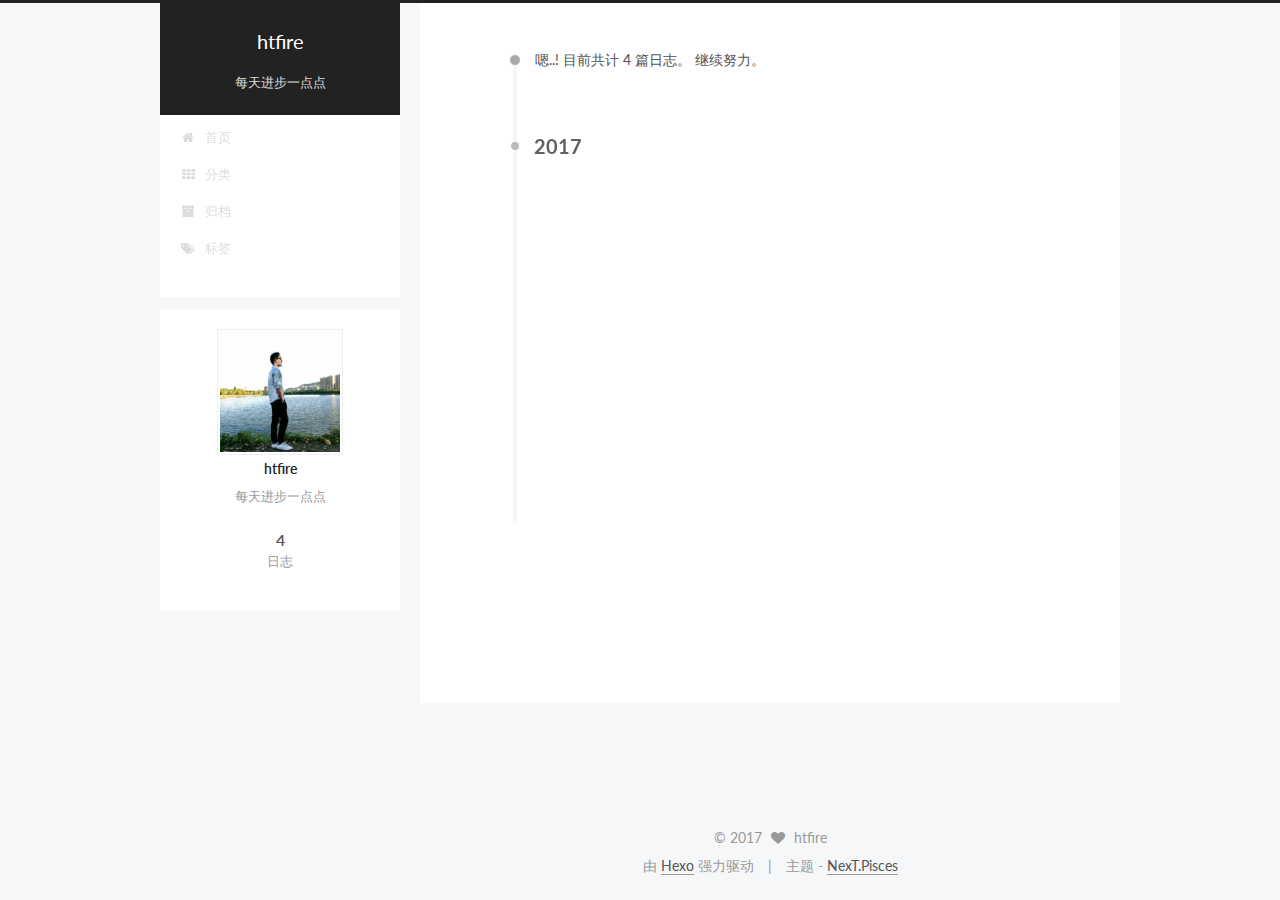
==== commit c37c2138: "Site updated: 2017-11-13 14:14:04" ====
--- a/archives/index.html
+++ b/archives/index.html
@@ -294,9 +294,9 @@
 
       <h2 class="post-title">
         
-            <a class="post-title-link" href="/2017/11/03/new/" itemprop="url">
-              
-                <span itemprop="name">未命名</span>
+            <a class="post-title-link" href="/2017/11/03/GET和POST的区别/" itemprop="url">
+              
+                <span itemprop="name">GET和POST的区别</span>
               
             </a>
         
@@ -331,9 +331,9 @@
 
       <h2 class="post-title">
         
-            <a class="post-title-link" href="/2017/10/18/icomoon生成字体图标/" itemprop="url">
-              
-                <span itemprop="name">icomoon生成字体图标的方法</span>
+            <a class="post-title-link" href="/2017/10/18/js原型&&闭包/" itemprop="url">
+              
+                <span itemprop="name">JS原型&&闭包</span>
               
             </a>
         
@@ -368,9 +368,9 @@
 
       <h2 class="post-title">
         
-            <a class="post-title-link" href="/2017/10/18/js原型&&闭包/" itemprop="url">
-              
-                <span itemprop="name">JS原型&&闭包</span>
+            <a class="post-title-link" href="/2017/10/18/icomoon生成字体图标/" itemprop="url">
+              
+                <span itemprop="name">icomoon生成字体图标的方法</span>
               
             </a>
         
--- a/css/main.css
+++ b/css/main.css
@@ -1808,7 +1808,7 @@
   width: 4px;
   height: 4px;
   border-radius: 50%;
-  background: #397fff;
+  background: #d222e3;
 }
 .links-of-blogroll {
   font-size: 13px;
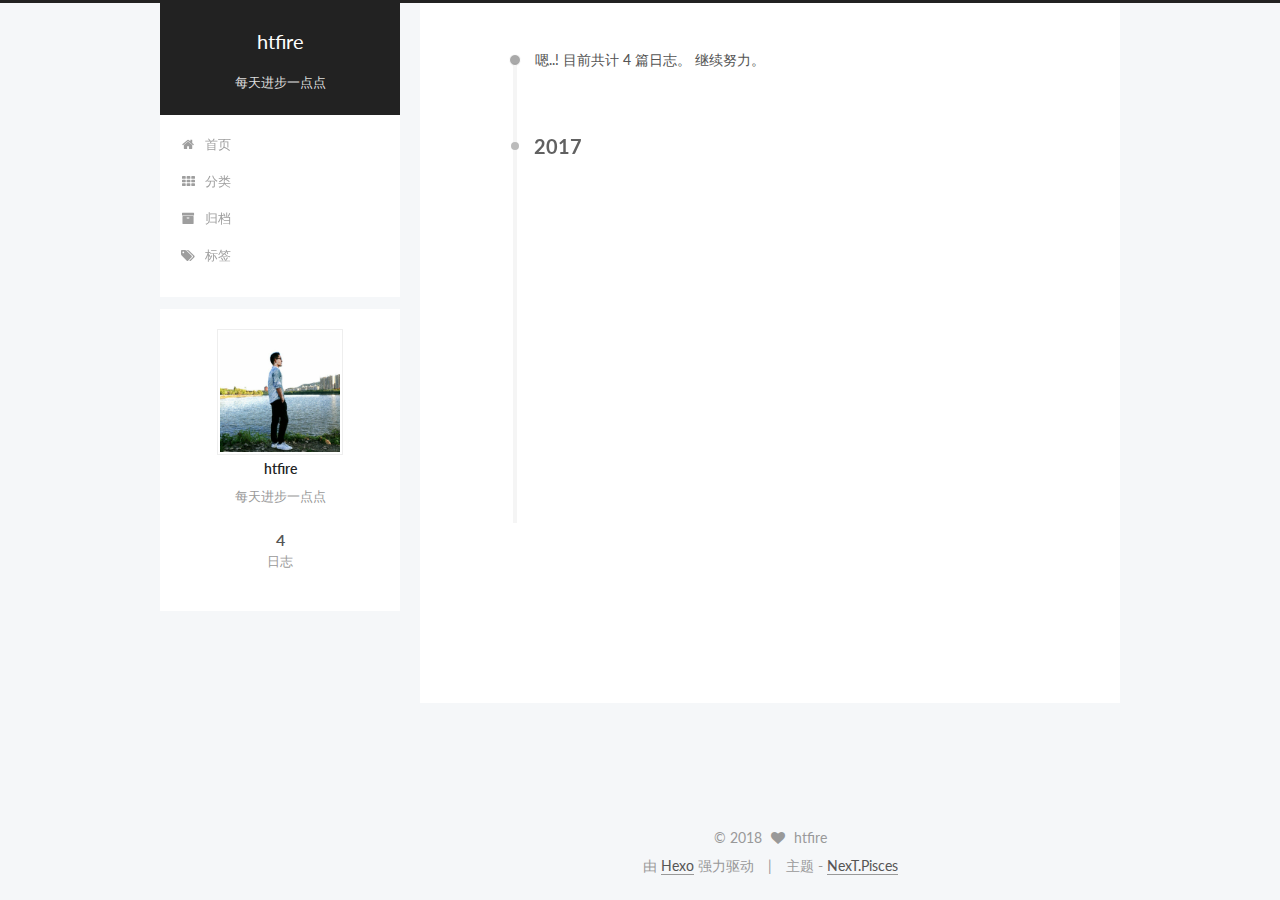
==== commit 5e7579f4: "Site updated: 2018-10-12 11:05:42" ====
--- a/archives/index.html
+++ b/archives/index.html
@@ -331,9 +331,9 @@
 
       <h2 class="post-title">
         
-            <a class="post-title-link" href="/2017/10/18/js原型&&闭包/" itemprop="url">
-              
-                <span itemprop="name">JS原型&&闭包</span>
+            <a class="post-title-link" href="/2017/10/18/icomoon生成字体图标/" itemprop="url">
+              
+                <span itemprop="name">icomoon生成字体图标的方法</span>
               
             </a>
         
@@ -368,9 +368,9 @@
 
       <h2 class="post-title">
         
-            <a class="post-title-link" href="/2017/10/18/icomoon生成字体图标/" itemprop="url">
-              
-                <span itemprop="name">icomoon生成字体图标的方法</span>
+            <a class="post-title-link" href="/2017/10/18/js原型&&闭包/" itemprop="url">
+              
+                <span itemprop="name">JS原型&&闭包</span>
               
             </a>
         
@@ -525,7 +525,7 @@
         <div class="copyright" >
   
   &copy; 
-  <span itemprop="copyrightYear">2017</span>
+  <span itemprop="copyrightYear">2018</span>
   <span class="with-love">
     <i class="fa fa-heart"></i>
   </span>
--- a/css/main.css
+++ b/css/main.css
@@ -1808,7 +1808,7 @@
   width: 4px;
   height: 4px;
   border-radius: 50%;
-  background: #d222e3;
+  background: #ff6738;
 }
 .links-of-blogroll {
   font-size: 13px;
